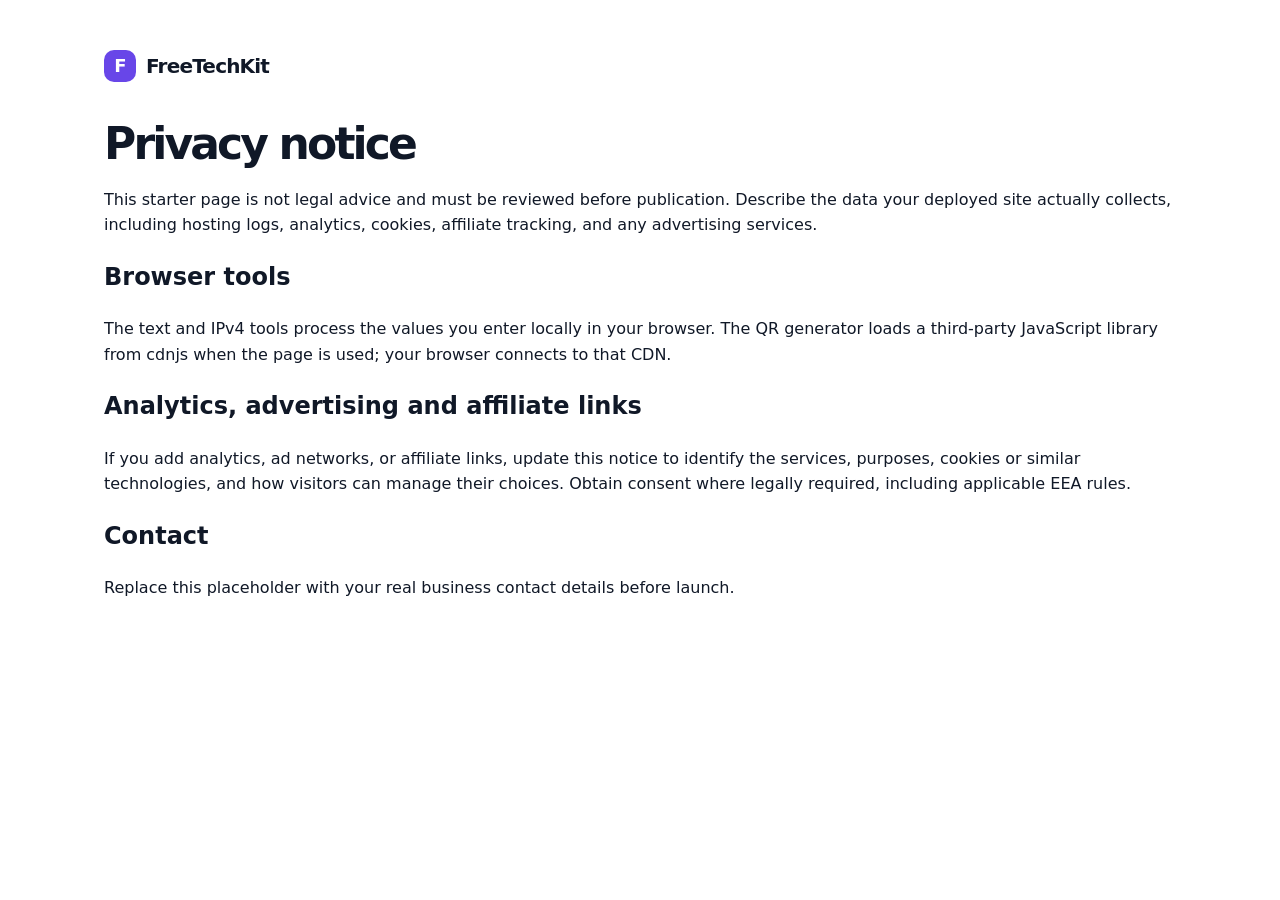
==== privacy.html @ da2dc919 "Add files via upload" ====
<!doctype html>
<html lang="en"><head><meta charset="utf-8"><meta name="viewport" content="width=device-width, initial-scale=1"><title>Privacy — FreeTechKit</title><link rel="stylesheet" href="styles.css"></head><body><main style="padding-top:50px;padding-bottom:80px"><a class="brand" href="index.html"><span class="brand-mark">F</span> FreeTechKit</a><h1 style="font-size:44px;margin-top:40px">Privacy notice</h1><p>This starter page is not legal advice and must be reviewed before publication. Describe the data your deployed site actually collects, including hosting logs, analytics, cookies, affiliate tracking, and any advertising services.</p><h2>Browser tools</h2><p>The text and IPv4 tools process the values you enter locally in your browser. The QR generator loads a third-party JavaScript library from cdnjs when the page is used; your browser connects to that CDN.</p><h2>Analytics, advertising and affiliate links</h2><p>If you add analytics, ad networks, or affiliate links, update this notice to identify the services, purposes, cookies or similar technologies, and how visitors can manage their choices. Obtain consent where legally required, including applicable EEA rules.</p><h2>Contact</h2><p>Replace this placeholder with your real business contact details before launch.</p></main></body></html>
---- styles.css ----
:root{--ink:#101827;--muted:#64748b;--line:#e5eaf1;--paper:#f7f9fc;--purple:#6846e8;--purple-dark:#4f32c6;--green:#0d9b75;--blue:#2877d4;--radius:20px}*{box-sizing:border-box}html{scroll-behavior:smooth;scroll-padding-top:90px}body{margin:0;background:#fff;color:var(--ink);font:16px/1.6 Inter,ui-sans-serif,system-ui,-apple-system,BlinkMacSystemFont,"Segoe UI",sans-serif}a{color:inherit;text-decoration:none}.site-header{height:76px;padding:0 max(5vw,24px);display:flex;align-items:center;justify-content:space-between;border-bottom:1px solid var(--line);position:sticky;top:0;background:rgba(255,255,255,.94);backdrop-filter:blur(12px);z-index:10}.brand{font-weight:800;letter-spacing:-.04em;font-size:20px;display:inline-flex;align-items:center;gap:10px}.brand-mark{display:inline-grid;place-items:center;width:32px;height:32px;border-radius:10px;background:var(--purple);color:#fff;font-size:18px}.site-header nav{display:flex;gap:28px;color:#475569;font-size:14px;font-weight:600}.site-header nav a:hover,.site-footer a:hover{color:var(--purple)}main{max-width:1120px;margin:auto;padding:0 24px}.hero{padding:88px 0 66px;max-width:780px}.eyebrow{font-size:11px;font-weight:800;letter-spacing:.14em;color:var(--purple);text-transform:uppercase}.status-dot{display:inline-block;width:7px;height:7px;border-radius:50%;background:#22c55e;margin-right:8px}h1{font-size:clamp(46px,7vw,76px);line-height:1.02;letter-spacing:-.065em;margin:22px 0 20px;font-weight:800}h1 span{color:var(--purple)}.hero-copy{font-size:19px;line-height:1.7;color:#586579;max-width:620px;margin:0 0 28px}.button{border:0;border-radius:12px;padding:12px 17px;font-weight:750;font-size:14px;cursor:pointer;display:inline-flex;align-items:center;justify-content:center;gap:10px;transition:transform .15s,background .15s}.button:hover{transform:translateY(-1px)}.primary{background:var(--purple);color:white}.primary:hover{background:var(--purple-dark)}.secondary{background:#f0edff;color:#4f32c6}.subtle{background:#f1f5f9;color:#475569}.hero-note{margin-top:20px;font-size:13px;color:#64748b}.ad-slot{border:1px dashed #cbd5e1;background:#fbfcfe;border-radius:14px;min-height:90px;display:flex;flex-direction:column;align-items:center;justify-content:center;color:#94a3b8;text-align:center;padding:12px;margin-bottom:80px}.ad-slot p{font-size:12px;margin:4px}.ad-label{font-size:9px;letter-spacing:.16em;font-weight:800}.section{margin-bottom:92px}.section-heading{display:flex;align-items:end;justify-content:space-between;gap:24px;margin-bottom:25px}.section-heading h2,.affiliate-section h2,.about h2{font-size:clamp(28px,4vw,38px);letter-spacing:-.05em;line-height:1.15;margin:8px 0 0}.section-heading>p{color:var(--muted);max-width:300px;font-size:14px;margin:0}.tool-tabs{display:flex;gap:8px;flex-wrap:wrap;background:#f4f6fa;padding:6px;border-radius:14px;width:max-content;max-width:100%;margin-bottom:16px}.tab{border:0;background:transparent;border-radius:10px;padding:11px 15px;font-weight:700;color:#64748b;cursor:pointer;font-size:13px}.tab.active{background:#fff;color:var(--ink);box-shadow:0 2px 8px #1018270d}.tool-panel{border:1px solid var(--line);border-radius:var(--radius);padding:clamp(20px,4vw,34px);box-shadow:0 12px 36px #10182708}.tool-panel[hidden]{display:none}.panel-intro{display:flex;gap:15px;align-items:center;margin-bottom:26px}.panel-intro h3{margin:0;font-size:22px;letter-spacing:-.03em}.panel-intro p{margin:3px 0 0;color:var(--muted);font-size:14px}.tool-icon{display:grid;place-items:center;width:50px;height:50px;flex-shrink:0;border-radius:15px;font-weight:800;font-size:20px}.violet{background:#f0edff;color:var(--purple)}.blue{background:#e8f3ff;color:var(--blue)}.green{background:#e4f8f1;color:var(--green)}label{display:block;font-size:13px;font-weight:750;margin-bottom:8px}textarea,input,select{font:inherit;width:100%;border:1px solid #dbe2ec;border-radius:11px;padding:12px 13px;color:var(--ink);background:white;outline:none}textarea:focus,input:focus,select:focus{border-color:#8c76f0;box-shadow:0 0 0 3px #6846e81a}textarea{resize:vertical}select{cursor:pointer}.field-row{display:flex;align-items:end;gap:12px;margin-top:16px}.field-row>div{flex:1}.field-row .button{min-height:46px}.hint{font-size:12px;color:#718096;margin:12px 0 0}.qr-result{margin-top:22px;padding:20px;background:#f8fafc;border:1px solid var(--line);border-radius:14px;display:flex;align-items:center;gap:20px;flex-wrap:wrap}.qr-result #qrcode{background:#fff;padding:10px;min-width:1px;min-height:1px}.qr-result #qrcode:empty{display:none}.qr-result img,.qr-result canvas{display:block;max-width:100%;height:auto}.button:disabled{opacity:.45;cursor:not-allowed;transform:none}.stats{display:grid;grid-template-columns:repeat(4,1fr);gap:10px;margin:16px 0}.stats div{background:#f7f9fc;border:1px solid var(--line);border-radius:12px;padding:13px}.stats strong,.stats span{display:block}.stats strong{font-size:23px;letter-spacing:-.04em}.stats span{font-size:11px;color:var(--muted)}.button-row{display:flex;gap:8px;flex-wrap:wrap;margin-top:14px}.button-row .button{font-size:12px;padding:10px 12px}.network-fields{align-items:end}.network-fields .grow{flex:2}.network-fields .prefix{flex:1;max-width:150px}.result-grid{display:grid;grid-template-columns:repeat(2,minmax(0,1fr));gap:10px;margin-top:20px}.result-grid div{border:1px solid var(--line);border-radius:12px;padding:14px;background:#fbfcfe;min-width:0}.result-grid span{display:block;font-size:11px;text-transform:uppercase;letter-spacing:.05em;color:var(--muted);font-weight:750}.result-grid strong{display:block;margin-top:5px;font-size:15px;overflow-wrap:anywhere;font-variant-numeric:tabular-nums}.affiliate-section{background:#101827;color:#fff;border-radius:24px;padding:clamp(24px,5vw,48px);margin:0 0 92px;display:grid;grid-template-columns:1.2fr 1fr;gap:18px 30px}.affiliate-section .eyebrow{color:#b8a9ff}.affiliate-section h2{max-width:460px}.affiliate-section>div:first-child p{color:#b7c1d0;font-size:14px;max-width:450px}.affiliate-card{display:flex;gap:13px;padding:19px;border:1px solid #354052;border-radius:15px;background:#172235}.affiliate-icon{width:38px;height:38px;display:grid;place-items:center;background:#2a254c;color:#c9bdff;border-radius:11px;flex-shrink:0}.affiliate-card strong{font-size:14px}.affiliate-card p{color:#b7c1d0;font-size:12px;margin:5px 0 10px}.affiliate-link{font-size:12px;font-weight:800;color:#c9bdff}.disclosure{grid-column:1/-1;color:#9eabba;font-size:11px;margin:4px 0 0}.guide-grid{display:grid;grid-template-columns:repeat(3,1fr);gap:15px}.guide-card{border:1px solid var(--line);border-radius:16px;padding:22px}.guide-card>span{font-size:10px;letter-spacing:.1em;color:var(--purple);font-weight:800}.guide-card h3{font-size:19px;line-height:1.3;letter-spacing:-.03em;margin:16px 0 9px}.guide-card p{font-size:13px;color:var(--muted);min-height:62px}.guide-card a{font-size:12px;font-weight:800;color:var(--purple)}.about{display:grid;grid-template-columns:1fr 1.3fr;gap:35px;padding:36px 0 70px;border-top:1px solid var(--line)}.about p{margin:0;color:var(--muted);font-size:14px}.site-footer{border-top:1px solid var(--line);padding:30px 24px 35px;text-align:center}.site-footer .brand{justify-content:center}.site-footer p{font-size:13px;color:var(--muted);margin:10px 0}.site-footer>div{display:flex;justify-content:center;gap:20px;font-size:12px;margin:15px 0}.site-footer small{font-size:11px;color:#94a3b8}@media(max-width:700px){.site-header{height:65px}.site-header nav{gap:14px;font-size:12px}.brand{font-size:17px}.hero{padding:62px 0 48px}.section-heading{align-items:start;flex-direction:column;gap:10px}.tool-tabs{width:100%}.tab{flex:1;padding:10px 7px;font-size:11px}.field-row{align-items:stretch;flex-direction:column}.field-row .button{width:100%}.stats{grid-template-columns:repeat(2,1fr)}.result-grid{grid-template-columns:1fr}.affiliate-section{grid-template-columns:1fr}.disclosure{grid-column:auto}.guide-grid{grid-template-columns:1fr}.guide-card p{min-height:0}.about{grid-template-columns:1fr;gap:15px}.network-fields .prefix{max-width:none}.ad-slot{margin-bottom:55px}.section{margin-bottom:65px}}
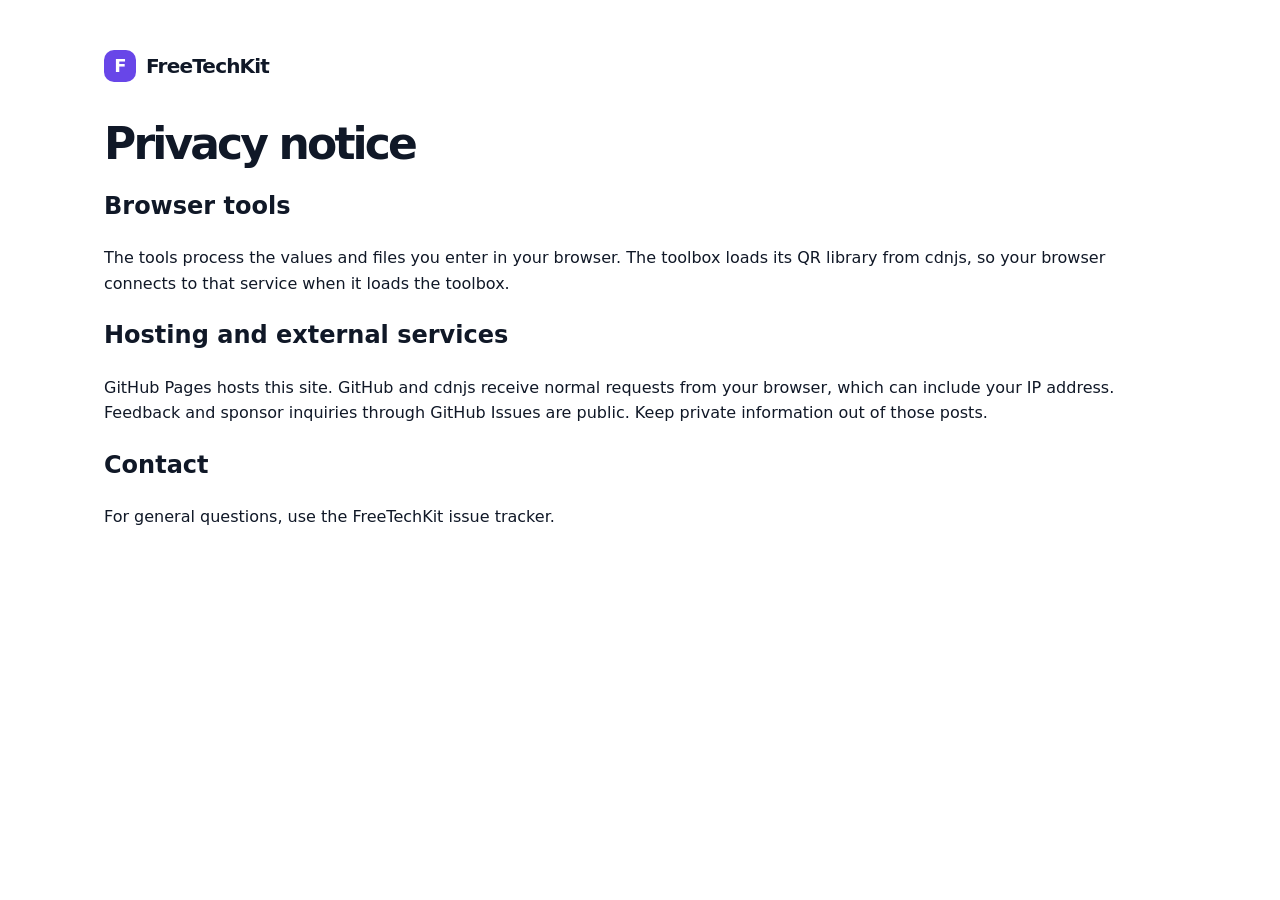
==== commit b257fa91: "Improve search discovery and add sponsorship inquiries" ====
--- a/privacy.html
+++ b/privacy.html
@@ -1,2 +1,2 @@
 <!doctype html>
-<html lang="en"><head><meta charset="utf-8"><meta name="viewport" content="width=device-width, initial-scale=1"><title>Privacy — FreeTechKit</title><link rel="stylesheet" href="styles.css"></head><body><main style="padding-top:50px;padding-bottom:80px"><a class="brand" href="index.html"><span class="brand-mark">F</span> FreeTechKit</a><h1 style="font-size:44px;margin-top:40px">Privacy notice</h1><p>This starter page is not legal advice and must be reviewed before publication. Describe the data your deployed site actually collects, including hosting logs, analytics, cookies, affiliate tracking, and any advertising services.</p><h2>Browser tools</h2><p>The text and IPv4 tools process the values you enter locally in your browser. The QR generator loads a third-party JavaScript library from cdnjs when the page is used; your browser connects to that CDN.</p><h2>Analytics, advertising and affiliate links</h2><p>If you add analytics, ad networks, or affiliate links, update this notice to identify the services, purposes, cookies or similar technologies, and how visitors can manage their choices. Obtain consent where legally required, including applicable EEA rules.</p><h2>Contact</h2><p>Replace this placeholder with your real business contact details before launch.</p></main></body></html>+<html lang="en"><head><meta charset="utf-8"><meta name="viewport" content="width=device-width, initial-scale=1"><title>Privacy — FreeTechKit</title><link rel="stylesheet" href="styles.css"></head><body><main style="padding-top:50px;padding-bottom:80px"><a class="brand" href="index.html"><span class="brand-mark">F</span> FreeTechKit</a><h1 style="font-size:44px;margin-top:40px">Privacy notice</h1><h2>Browser tools</h2><p>The tools process the values and files you enter in your browser. The toolbox loads its QR library from cdnjs, so your browser connects to that service when it loads the toolbox.</p><h2>Hosting and external services</h2><p>GitHub Pages hosts this site. GitHub and cdnjs receive normal requests from your browser, which can include your IP address. Feedback and sponsor inquiries through GitHub Issues are public. Keep private information out of those posts.</p><h2>Contact</h2><p>For general questions, use <a href="https://github.com/Hardy9951/freetechkit/issues">the FreeTechKit issue tracker</a>.</p></main></body></html>
--- a/styles.css
+++ b/styles.css
@@ -1 +1,31 @@
-:root{--ink:#101827;--muted:#64748b;--line:#e5eaf1;--paper:#f7f9fc;--purple:#6846e8;--purple-dark:#4f32c6;--green:#0d9b75;--blue:#2877d4;--radius:20px}*{box-sizing:border-box}html{scroll-behavior:smooth;scroll-padding-top:90px}body{margin:0;background:#fff;color:var(--ink);font:16px/1.6 Inter,ui-sans-serif,system-ui,-apple-system,BlinkMacSystemFont,"Segoe UI",sans-serif}a{color:inherit;text-decoration:none}.site-header{height:76px;padding:0 max(5vw,24px);display:flex;align-items:center;justify-content:space-between;border-bottom:1px solid var(--line);position:sticky;top:0;background:rgba(255,255,255,.94);backdrop-filter:blur(12px);z-index:10}.brand{font-weight:800;letter-spacing:-.04em;font-size:20px;display:inline-flex;align-items:center;gap:10px}.brand-mark{display:inline-grid;place-items:center;width:32px;height:32px;border-radius:10px;background:var(--purple);color:#fff;font-size:18px}.site-header nav{display:flex;gap:28px;color:#475569;font-size:14px;font-weight:600}.site-header nav a:hover,.site-footer a:hover{color:var(--purple)}main{max-width:1120px;margin:auto;padding:0 24px}.hero{padding:88px 0 66px;max-width:780px}.eyebrow{font-size:11px;font-weight:800;letter-spacing:.14em;color:var(--purple);text-transform:uppercase}.status-dot{display:inline-block;width:7px;height:7px;border-radius:50%;background:#22c55e;margin-right:8px}h1{font-size:clamp(46px,7vw,76px);line-height:1.02;letter-spacing:-.065em;margin:22px 0 20px;font-weight:800}h1 span{color:var(--purple)}.hero-copy{font-size:19px;line-height:1.7;color:#586579;max-width:620px;margin:0 0 28px}.button{border:0;border-radius:12px;padding:12px 17px;font-weight:750;font-size:14px;cursor:pointer;display:inline-flex;align-items:center;justify-content:center;gap:10px;transition:transform .15s,background .15s}.button:hover{transform:translateY(-1px)}.primary{background:var(--purple);color:white}.primary:hover{background:var(--purple-dark)}.secondary{background:#f0edff;color:#4f32c6}.subtle{background:#f1f5f9;color:#475569}.hero-note{margin-top:20px;font-size:13px;color:#64748b}.ad-slot{border:1px dashed #cbd5e1;background:#fbfcfe;border-radius:14px;min-height:90px;display:flex;flex-direction:column;align-items:center;justify-content:center;color:#94a3b8;text-align:center;padding:12px;margin-bottom:80px}.ad-slot p{font-size:12px;margin:4px}.ad-label{font-size:9px;letter-spacing:.16em;font-weight:800}.section{margin-bottom:92px}.section-heading{display:flex;align-items:end;justify-content:space-between;gap:24px;margin-bottom:25px}.section-heading h2,.affiliate-section h2,.about h2{font-size:clamp(28px,4vw,38px);letter-spacing:-.05em;line-height:1.15;margin:8px 0 0}.section-heading>p{color:var(--muted);max-width:300px;font-size:14px;margin:0}.tool-tabs{display:flex;gap:8px;flex-wrap:wrap;background:#f4f6fa;padding:6px;border-radius:14px;width:max-content;max-width:100%;margin-bottom:16px}.tab{border:0;background:transparent;border-radius:10px;padding:11px 15px;font-weight:700;color:#64748b;cursor:pointer;font-size:13px}.tab.active{background:#fff;color:var(--ink);box-shadow:0 2px 8px #1018270d}.tool-panel{border:1px solid var(--line);border-radius:var(--radius);padding:clamp(20px,4vw,34px);box-shadow:0 12px 36px #10182708}.tool-panel[hidden]{display:none}.panel-intro{display:flex;gap:15px;align-items:center;margin-bottom:26px}.panel-intro h3{margin:0;font-size:22px;letter-spacing:-.03em}.panel-intro p{margin:3px 0 0;color:var(--muted);font-size:14px}.tool-icon{display:grid;place-items:center;width:50px;height:50px;flex-shrink:0;border-radius:15px;font-weight:800;font-size:20px}.violet{background:#f0edff;color:var(--purple)}.blue{background:#e8f3ff;color:var(--blue)}.green{background:#e4f8f1;color:var(--green)}label{display:block;font-size:13px;font-weight:750;margin-bottom:8px}textarea,input,select{font:inherit;width:100%;border:1px solid #dbe2ec;border-radius:11px;padding:12px 13px;color:var(--ink);background:white;outline:none}textarea:focus,input:focus,select:focus{border-color:#8c76f0;box-shadow:0 0 0 3px #6846e81a}textarea{resize:vertical}select{cursor:pointer}.field-row{display:flex;align-items:end;gap:12px;margin-top:16px}.field-row>div{flex:1}.field-row .button{min-height:46px}.hint{font-size:12px;color:#718096;margin:12px 0 0}.qr-result{margin-top:22px;padding:20px;background:#f8fafc;border:1px solid var(--line);border-radius:14px;display:flex;align-items:center;gap:20px;flex-wrap:wrap}.qr-result #qrcode{background:#fff;padding:10px;min-width:1px;min-height:1px}.qr-result #qrcode:empty{display:none}.qr-result img,.qr-result canvas{display:block;max-width:100%;height:auto}.button:disabled{opacity:.45;cursor:not-allowed;transform:none}.stats{display:grid;grid-template-columns:repeat(4,1fr);gap:10px;margin:16px 0}.stats div{background:#f7f9fc;border:1px solid var(--line);border-radius:12px;padding:13px}.stats strong,.stats span{display:block}.stats strong{font-size:23px;letter-spacing:-.04em}.stats span{font-size:11px;color:var(--muted)}.button-row{display:flex;gap:8px;flex-wrap:wrap;margin-top:14px}.button-row .button{font-size:12px;padding:10px 12px}.network-fields{align-items:end}.network-fields .grow{flex:2}.network-fields .prefix{flex:1;max-width:150px}.result-grid{display:grid;grid-template-columns:repeat(2,minmax(0,1fr));gap:10px;margin-top:20px}.result-grid div{border:1px solid var(--line);border-radius:12px;padding:14px;background:#fbfcfe;min-width:0}.result-grid span{display:block;font-size:11px;text-transform:uppercase;letter-spacing:.05em;color:var(--muted);font-weight:750}.result-grid strong{display:block;margin-top:5px;font-size:15px;overflow-wrap:anywhere;font-variant-numeric:tabular-nums}.affiliate-section{background:#101827;color:#fff;border-radius:24px;padding:clamp(24px,5vw,48px);margin:0 0 92px;display:grid;grid-template-columns:1.2fr 1fr;gap:18px 30px}.affiliate-section .eyebrow{color:#b8a9ff}.affiliate-section h2{max-width:460px}.affiliate-section>div:first-child p{color:#b7c1d0;font-size:14px;max-width:450px}.affiliate-card{display:flex;gap:13px;padding:19px;border:1px solid #354052;border-radius:15px;background:#172235}.affiliate-icon{width:38px;height:38px;display:grid;place-items:center;background:#2a254c;color:#c9bdff;border-radius:11px;flex-shrink:0}.affiliate-card strong{font-size:14px}.affiliate-card p{color:#b7c1d0;font-size:12px;margin:5px 0 10px}.affiliate-link{font-size:12px;font-weight:800;color:#c9bdff}.disclosure{grid-column:1/-1;color:#9eabba;font-size:11px;margin:4px 0 0}.guide-grid{display:grid;grid-template-columns:repeat(3,1fr);gap:15px}.guide-card{border:1px solid var(--line);border-radius:16px;padding:22px}.guide-card>span{font-size:10px;letter-spacing:.1em;color:var(--purple);font-weight:800}.guide-card h3{font-size:19px;line-height:1.3;letter-spacing:-.03em;margin:16px 0 9px}.guide-card p{font-size:13px;color:var(--muted);min-height:62px}.guide-card a{font-size:12px;font-weight:800;color:var(--purple)}.about{display:grid;grid-template-columns:1fr 1.3fr;gap:35px;padding:36px 0 70px;border-top:1px solid var(--line)}.about p{margin:0;color:var(--muted);font-size:14px}.site-footer{border-top:1px solid var(--line);padding:30px 24px 35px;text-align:center}.site-footer .brand{justify-content:center}.site-footer p{font-size:13px;color:var(--muted);margin:10px 0}.site-footer>div{display:flex;justify-content:center;gap:20px;font-size:12px;margin:15px 0}.site-footer small{font-size:11px;color:#94a3b8}@media(max-width:700px){.site-header{height:65px}.site-header nav{gap:14px;font-size:12px}.brand{font-size:17px}.hero{padding:62px 0 48px}.section-heading{align-items:start;flex-direction:column;gap:10px}.tool-tabs{width:100%}.tab{flex:1;padding:10px 7px;font-size:11px}.field-row{align-items:stretch;flex-direction:column}.field-row .button{width:100%}.stats{grid-template-columns:repeat(2,1fr)}.result-grid{grid-template-columns:1fr}.affiliate-section{grid-template-columns:1fr}.disclosure{grid-column:auto}.guide-grid{grid-template-columns:1fr}.guide-card p{min-height:0}.about{grid-template-columns:1fr;gap:15px}.network-fields .prefix{max-width:none}.ad-slot{margin-bottom:55px}.section{margin-bottom:65px}}+:root{--ink:#101827;--muted:#64748b;--line:#e5eaf1;--paper:#f7f9fc;--purple:#6846e8;--purple-dark:#4f32c6;--green:#0d9b75;--blue:#2877d4;--radius:20px}*{box-sizing:border-box}html{scroll-behavior:smooth;scroll-padding-top:90px}body{margin:0;background:#fff;color:var(--ink);font:16px/1.6 Inter,ui-sans-serif,system-ui,-apple-system,BlinkMacSystemFont,"Segoe UI",sans-serif}a{color:inherit;text-decoration:none}.site-header{height:76px;padding:0 max(5vw,24px);display:flex;align-items:center;justify-content:space-between;border-bottom:1px solid var(--line);position:sticky;top:0;background:rgba(255,255,255,.94);backdrop-filter:blur(12px);z-index:10}.brand{font-weight:800;letter-spacing:-.04em;font-size:20px;display:inline-flex;align-items:center;gap:10px}.brand-mark{display:inline-grid;place-items:center;width:32px;height:32px;border-radius:10px;background:var(--purple);color:#fff;font-size:18px}.site-header nav{display:flex;gap:28px;color:#475569;font-size:14px;font-weight:600}.site-header nav a:hover,.site-footer a:hover{color:var(--purple)}main{max-width:1120px;margin:auto;padding:0 24px}.hero{padding:88px 0 66px;max-width:780px}.eyebrow{font-size:11px;font-weight:800;letter-spacing:.14em;color:var(--purple);text-transform:uppercase}.status-dot{display:inline-block;width:7px;height:7px;border-radius:50%;background:#22c55e;margin-right:8px}h1{font-size:clamp(46px,7vw,76px);line-height:1.02;letter-spacing:-.065em;margin:22px 0 20px;font-weight:800}h1 span{color:var(--purple)}.hero-copy{font-size:19px;line-height:1.7;color:#586579;max-width:620px;margin:0 0 28px}.button{border:0;border-radius:12px;padding:12px 17px;font-weight:750;font-size:14px;cursor:pointer;display:inline-flex;align-items:center;justify-content:center;gap:10px;transition:transform .15s,background .15s}.button:hover{transform:translateY(-1px)}.primary{background:var(--purple);color:white}.primary:hover{background:var(--purple-dark)}.secondary{background:#f0edff;color:#4f32c6}.subtle{background:#f1f5f9;color:#475569}.hero-note{margin-top:20px;font-size:13px;color:#64748b}.ad-slot{border:1px dashed #cbd5e1;background:#fbfcfe;border-radius:14px;min-height:90px;display:flex;flex-direction:column;align-items:center;justify-content:center;color:#94a3b8;text-align:center;padding:12px;margin-bottom:80px}.ad-slot p{font-size:12px;margin:4px}.ad-label{font-size:9px;letter-spacing:.16em;font-weight:800}.section{margin-bottom:92px}.section-heading{display:flex;align-items:end;justify-content:space-between;gap:24px;margin-bottom:25px}.section-heading h2,.affiliate-section h2,.about h2{font-size:clamp(28px,4vw,38px);letter-spacing:-.05em;line-height:1.15;margin:8px 0 0}.section-heading>p{color:var(--muted);max-width:300px;font-size:14px;margin:0}.tool-tabs{display:flex;gap:8px;flex-wrap:wrap;background:#f4f6fa;padding:6px;border-radius:14px;width:max-content;max-width:100%;margin-bottom:16px}.tab{border:0;background:transparent;border-radius:10px;padding:11px 15px;font-weight:700;color:#64748b;cursor:pointer;font-size:13px}.tab.active{background:#fff;color:var(--ink);box-shadow:0 2px 8px #1018270d}.tool-panel{border:1px solid var(--line);border-radius:var(--radius);padding:clamp(20px,4vw,34px);box-shadow:0 12px 36px #10182708}.tool-panel[hidden]{display:none}.panel-intro{display:flex;gap:15px;align-items:center;margin-bottom:26px}.panel-intro h3{margin:0;font-size:22px;letter-spacing:-.03em}.panel-intro p{margin:3px 0 0;color:var(--muted);font-size:14px}.tool-icon{display:grid;place-items:center;width:50px;height:50px;flex-shrink:0;border-radius:15px;font-weight:800;font-size:20px}.violet{background:#f0edff;color:var(--purple)}.blue{background:#e8f3ff;color:var(--blue)}.green{background:#e4f8f1;color:var(--green)}label{display:block;font-size:13px;font-weight:750;margin-bottom:8px}textarea,input,select{font:inherit;width:100%;border:1px solid #dbe2ec;border-radius:11px;padding:12px 13px;color:var(--ink);background:white;outline:none}textarea:focus,input:focus,select:focus{border-color:#8c76f0;box-shadow:0 0 0 3px #6846e81a}textarea{resize:vertical}select{cursor:pointer}.field-row{display:flex;align-items:end;gap:12px;margin-top:16px}.field-row>div{flex:1}.field-row .button{min-height:46px}.hint{font-size:12px;color:#718096;margin:12px 0 0}.qr-result{margin-top:22px;padding:20px;background:#f8fafc;border:1px solid var(--line);border-radius:14px;display:flex;align-items:center;gap:20px;flex-wrap:wrap}.qr-result #qrcode{background:#fff;padding:10px;min-width:1px;min-height:1px}.qr-result #qrcode:empty{display:none}.qr-result img,.qr-result canvas{display:block;max-width:100%;height:auto}.button:disabled{opacity:.45;cursor:not-allowed;transform:none}.stats{display:grid;grid-template-columns:repeat(4,1fr);gap:10px;margin:16px 0}.stats div{background:#f7f9fc;border:1px solid var(--line);border-radius:12px;padding:13px}.stats strong,.stats span{display:block}.stats strong{font-size:23px;letter-spacing:-.04em}.stats span{font-size:11px;color:var(--muted)}.button-row{display:flex;gap:8px;flex-wrap:wrap;margin-top:14px}.button-row .button{font-size:12px;padding:10px 12px}.network-fields{align-items:end}.network-fields .grow{flex:2}.network-fields .prefix{flex:1;max-width:150px}.result-grid{display:grid;grid-template-columns:repeat(2,minmax(0,1fr));gap:10px;margin-top:20px}.result-grid div{border:1px solid var(--line);border-radius:12px;padding:14px;background:#fbfcfe;min-width:0}.result-grid span{display:block;font-size:11px;text-transform:uppercase;letter-spacing:.05em;color:var(--muted);font-weight:750}.result-grid strong{display:block;margin-top:5px;font-size:15px;overflow-wrap:anywhere;font-variant-numeric:tabular-nums}.affiliate-section{background:#101827;color:#fff;border-radius:24px;padding:clamp(24px,5vw,48px);margin:0 0 92px;display:grid;grid-template-columns:1.2fr 1fr;gap:18px 30px}.affiliate-section .eyebrow{color:#b8a9ff}.affiliate-section h2{max-width:460px}.affiliate-section>div:first-child p{color:#b7c1d0;font-size:14px;max-width:450px}.affiliate-card{display:flex;gap:13px;padding:19px;border:1px solid #354052;border-radius:15px;background:#172235}.affiliate-icon{width:38px;height:38px;display:grid;place-items:center;background:#2a254c;color:#c9bdff;border-radius:11px;flex-shrink:0}.affiliate-card strong{font-size:14px}.affiliate-card p{color:#b7c1d0;font-size:12px;margin:5px 0 10px}.affiliate-link{font-size:12px;font-weight:800;color:#c9bdff}.disclosure{grid-column:1/-1;color:#9eabba;font-size:11px;margin:4px 0 0}.guide-grid{display:grid;grid-template-columns:repeat(3,1fr);gap:15px}.guide-card{border:1px solid var(--line);border-radius:16px;padding:22px}.guide-card>span{font-size:10px;letter-spacing:.1em;color:var(--purple);font-weight:800}.guide-card h3{font-size:19px;line-height:1.3;letter-spacing:-.03em;margin:16px 0 9px}.guide-card p{font-size:13px;color:var(--muted);min-height:62px}.guide-card a{font-size:12px;font-weight:800;color:var(--purple)}.about{display:grid;grid-template-columns:1fr 1.3fr;gap:35px;padding:36px 0 70px;border-top:1px solid var(--line)}.about p{margin:0;color:var(--muted);font-size:14px}.site-footer{border-top:1px solid var(--line);padding:30px 24px 35px;text-align:center}.site-footer .brand{justify-content:center}.site-footer p{font-size:13px;color:var(--muted);margin:10px 0}.site-footer>div{display:flex;justify-content:center;gap:20px;font-size:12px;margin:15px 0}.site-footer small{font-size:11px;color:#94a3b8}@media(max-width:700px){.site-header{height:65px}.site-header nav{gap:14px;font-size:12px}.brand{font-size:17px}.hero{padding:62px 0 48px}.section-heading{align-items:start;flex-direction:column;gap:10px}.tool-tabs{width:100%}.tab{flex:1;padding:10px 7px;font-size:11px}.field-row{align-items:stretch;flex-direction:column}.field-row .button{width:100%}.stats{grid-template-columns:repeat(2,1fr)}.result-grid{grid-template-columns:1fr}.affiliate-section{grid-template-columns:1fr}.disclosure{grid-column:auto}.guide-grid{grid-template-columns:1fr}.guide-card p{min-height:0}.about{grid-template-columns:1fr;gap:15px}.network-fields .prefix{max-width:none}.ad-slot{margin-bottom:55px}.section{margin-bottom:65px}}.json-grid{display:grid;grid-template-columns:repeat(2,minmax(0,1fr));gap:14px}.json-grid textarea{font-family:ui-monospace,SFMono-Regular,Consolas,monospace;font-size:13px;line-height:1.55;tab-size:2}.amber{background:#fff4db;color:#ae6d00}@media(max-width:700px){.json-grid{grid-template-columns:1fr}}
+.teal{background:#e4f8f6;color:#087c73}.password-length input{accent-color:var(--purple);padding:0}.password-options{border:1px solid var(--line);border-radius:13px;padding:14px 16px;margin:18px 0}.password-options legend{font-size:13px;font-weight:750;padding:0 5px}.password-options label{display:inline-flex;align-items:center;gap:7px;margin:4px 16px 4px 0;font-size:13px;font-weight:550}.password-options input{width:auto;accent-color:var(--purple)}.password-output-row{display:flex;gap:10px}.password-output-row input{font-family:ui-monospace,SFMono-Regular,Consolas,monospace;font-size:15px}.password-output-row .button{flex:0 0 auto}
+.tool-directory-controls{display:grid;grid-template-columns:minmax(0,1fr) minmax(180px,260px);gap:12px;margin:18px 0 5px}.tool-directory{display:grid;grid-template-columns:repeat(3,minmax(0,1fr));gap:13px;margin-top:14px}.directory-card{border:1px solid var(--line);border-radius:15px;padding:18px;background:#fff;display:flex;flex-direction:column;min-height:186px}.directory-category{font-size:10px;text-transform:uppercase;letter-spacing:.1em;color:var(--purple);font-weight:800}.directory-card h3{font-size:17px;line-height:1.25;margin:9px 0 5px;letter-spacing:-.025em}.directory-card p{font-size:12px;line-height:1.5;color:var(--muted);margin:0 0 12px;flex:1}.directory-open{background:none;border:0;padding:0;color:var(--purple);font-size:12px;font-weight:800;text-align:left;cursor:pointer}.directory-open:hover{text-decoration:underline}.directory-empty{grid-column:1/-1;color:var(--muted);padding:20px}.visually-hidden{position:absolute;width:1px;height:1px;padding:0;margin:-1px;overflow:hidden;clip:rect(0,0,0,0);white-space:nowrap;border:0}#extra-tool-runner{margin-top:22px;scroll-margin-top:90px}#extra-tool-form{display:grid;grid-template-columns:repeat(2,minmax(0,1fr));gap:14px}#extra-tool-form .button{align-self:end;justify-self:start}.extra-tool-field label{margin-bottom:7px}.extra-tool-output{white-space:pre-wrap;overflow-wrap:anywhere;padding:16px;border:1px solid var(--line);border-radius:12px;background:#f7f9fc;font:13px/1.55 ui-monospace,SFMono-Regular,Consolas,monospace;max-height:400px;overflow:auto}.extra-tool-runner .button-row{margin-top:12px}@media(max-width:800px){.tool-directory{grid-template-columns:repeat(2,minmax(0,1fr))}}@media(max-width:600px){.tool-directory{grid-template-columns:1fr}.tool-directory-controls{grid-template-columns:1fr}#extra-tool-form{grid-template-columns:1fr}}
+
+.guide-page {
+  max-width: 760px;
+  padding-top: 40px;
+  padding-bottom: 70px;
+}
+.guide-page h1 {
+  font-size: clamp(38px, 6vw, 60px);
+}
+.guide-page h2 {
+  margin-top: 32px;
+}
+.guide-page nav a {
+  color: var(--purple-dark);
+  text-decoration: underline;
+}
+.sponsor-section {
+  padding: clamp(24px, 5vw, 40px);
+  border: 1px solid var(--line);
+  border-radius: var(--radius);
+  background: var(--paper);
+}
+.sponsor-section h2 {
+  margin: 0;
+}
+.sponsor-section p {
+  max-width: 62ch;
+}
